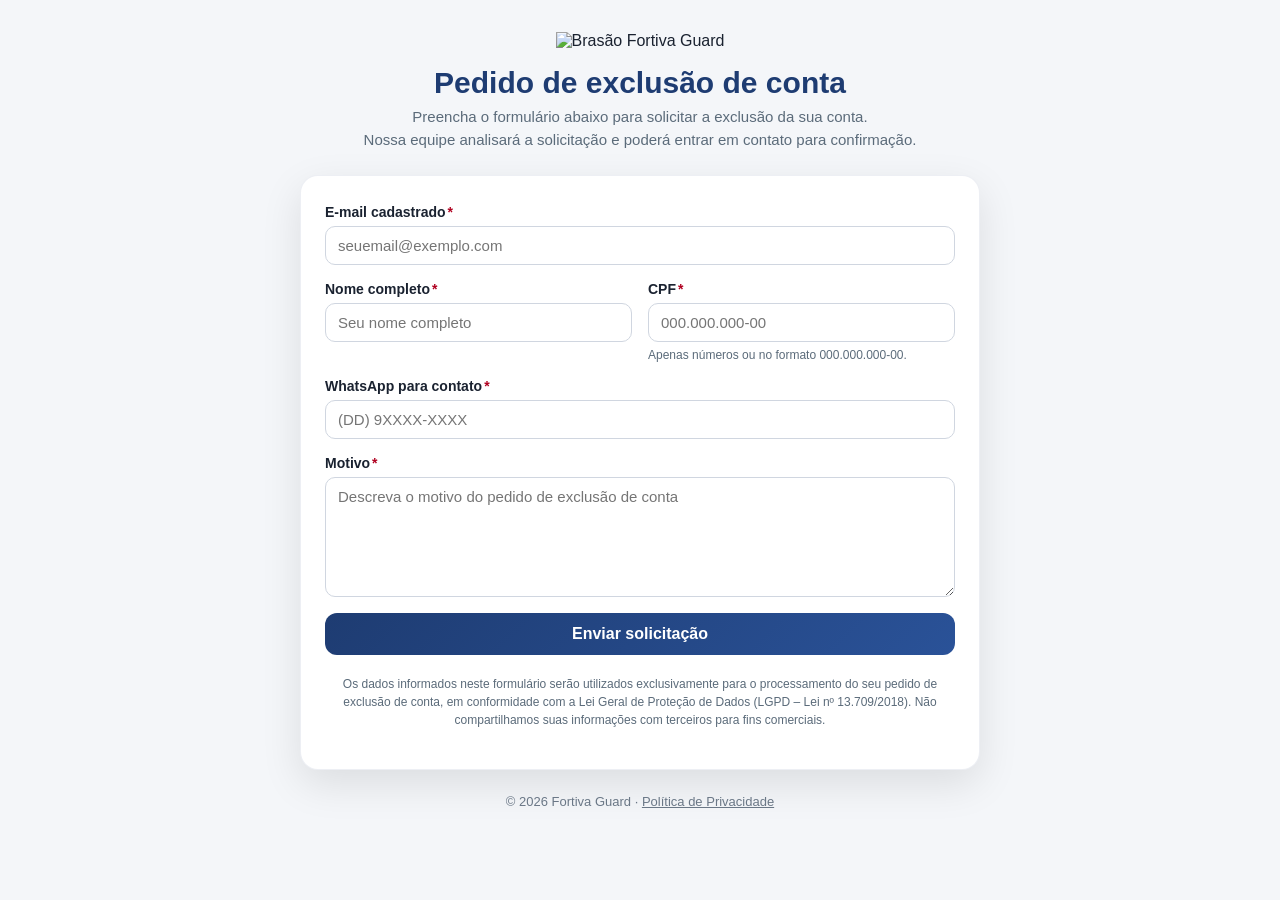
==== exclusao-conta/index.html @ 35949d7e "Changes before error encountered Agent-Logs-Url: https://github.com/emersonluanloss/emersonluanloss." ====
<!DOCTYPE html>
<html lang="pt-BR">
<head>
  <meta charset="UTF-8" />
  <meta name="viewport" content="width=device-width, initial-scale=1.0" />
  <title>Pedido de exclusão de conta</title>
  <style>
    :root {
      --bg: #f4f6f9;
      --card: #ffffff;
      --text: #1a2230;
      --muted: #5b6b7a;
      --brand1: #1e3c72;
      --brand2: #2a5298;
      --border: #d0d6e0;
      --shadow: 0 14px 40px rgba(0,0,0,.10);
      --radius: 18px;
    }

    * { box-sizing: border-box; }

    body {
      margin: 0;
      font-family: "Segoe UI", Arial, sans-serif;
      background: var(--bg);
      color: var(--text);
      padding: 32px 16px;
    }

    .container {
      max-width: 680px;
      margin: 0 auto;
    }

    /* ---- Header ---- */
    .page-header {
      text-align: center;
      margin-bottom: 24px;
    }

    .page-header img {
      width: clamp(80px, 18vw, 120px);
      height: auto;
      margin-bottom: 16px;
    }

    .page-header h1 {
      margin: 0 0 6px;
      color: var(--brand1);
      font-size: clamp(22px, 4vw, 30px);
    }

    .page-header p {
      margin: 0;
      color: var(--muted);
      font-size: 15px;
      line-height: 1.5;
    }

    /* ---- Card ---- */
    .card {
      background: var(--card);
      border-radius: var(--radius);
      box-shadow: var(--shadow);
      border: 1px solid rgba(30,60,114,.08);
      padding: 28px 24px;
    }

    /* ---- Form ---- */
    form {
      display: grid;
      gap: 16px;
    }

    .field {
      display: flex;
      flex-direction: column;
      gap: 6px;
    }

    .row {
      display: grid;
      grid-template-columns: 1fr 1fr;
      gap: 16px;
    }

    @media (max-width: 520px) {
      .row { grid-template-columns: 1fr; }
      .card { padding: 20px 16px; }
    }

    label {
      font-weight: 600;
      font-size: 14px;
      color: var(--text);
    }

    label .req {
      color: #b00020;
      margin-left: 2px;
    }

    input, textarea {
      width: 100%;
      padding: 10px 12px;
      border: 1px solid var(--border);
      border-radius: 10px;
      font-size: 15px;
      font-family: inherit;
      color: var(--text);
      background: #fff;
      transition: border-color .15s;
    }

    input:focus, textarea:focus {
      outline: none;
      border-color: var(--brand2);
      box-shadow: 0 0 0 3px rgba(42,82,152,.12);
    }

    textarea {
      min-height: 120px;
      resize: vertical;
    }

    .hint {
      font-size: 12px;
      color: var(--muted);
    }

    /* ---- Submit button ---- */
    button[type="submit"] {
      width: 100%;
      padding: 12px 16px;
      border: none;
      border-radius: 12px;
      font-size: 16px;
      font-weight: 700;
      font-family: inherit;
      background: linear-gradient(135deg, var(--brand1), var(--brand2));
      color: #fff;
      cursor: pointer;
      transition: opacity .15s;
    }

    button[type="submit"]:hover {
      opacity: 0.88;
    }

    /* ---- Privacy notice ---- */
    .privacy {
      margin-top: 4px;
      font-size: 12px;
      color: var(--muted);
      line-height: 1.5;
      text-align: center;
    }

    /* ---- Footer ---- */
    footer {
      text-align: center;
      margin-top: 24px;
      color: #6a7786;
      font-size: 13px;
    }
  </style>
</head>
<body>

  <div class="container">

    <header class="page-header">
      <img src="https://project-files.picsart.com/project_files/05994a62-886b-4dee-88cc-9167a17dcbdc.png" alt="Brasão Fortiva Guard" />
      <h1>Pedido de exclusão de conta</h1>
      <p>Preencha o formulário abaixo para solicitar a exclusão da sua conta.<br />Nossa equipe analisará a solicitação e poderá entrar em contato para confirmação.</p>
    </header>

    <main class="card">
      <form action="https://formspree.io/f/xyklakvj" method="POST">

        <!-- Assunto fixo para identificação no e-mail recebido -->
        <input type="hidden" name="assunto" value="Pedido de exclusão de conta" />

        <div class="field">
          <label for="email">E-mail cadastrado<span class="req">*</span></label>
          <input
            id="email"
            name="email"
            type="email"
            autocomplete="email"
            required
            placeholder="seuemail@exemplo.com"
          />
        </div>

        <div class="row">
          <div class="field">
            <label for="nome">Nome completo<span class="req">*</span></label>
            <input
              id="nome"
              name="nome_completo"
              type="text"
              autocomplete="name"
              required
              placeholder="Seu nome completo"
            />
          </div>

          <div class="field">
            <label for="cpf">CPF<span class="req">*</span></label>
            <input
              id="cpf"
              name="cpf"
              type="text"
              inputmode="numeric"
              required
              placeholder="000.000.000-00"
            />
            <span class="hint">Apenas números ou no formato 000.000.000-00.</span>
          </div>
        </div>

        <div class="field">
          <label for="whatsapp">WhatsApp para contato<span class="req">*</span></label>
          <input
            id="whatsapp"
            name="whatsapp"
            type="tel"
            required
            placeholder="(DD) 9XXXX-XXXX"
          />
        </div>

        <div class="field">
          <label for="motivo">Motivo<span class="req">*</span></label>
          <textarea
            id="motivo"
            name="motivo"
            required
            placeholder="Descreva o motivo do pedido de exclusão de conta"
          ></textarea>
        </div>

        <!-- Honeypot anti-spam: não deve ser preenchido por humanos -->
        <input type="text" name="_gotcha" style="display:none" tabindex="-1" autocomplete="off" />

        <button type="submit">Enviar solicitação</button>

        <p class="privacy">
          Os dados informados neste formulário serão utilizados exclusivamente para o processamento do seu pedido de exclusão de conta,
          em conformidade com a Lei Geral de Proteção de Dados (LGPD – Lei nº 13.709/2018).
          Não compartilhamos suas informações com terceiros para fins comerciais.
        </p>

      </form>
    </main>

    <footer>
      © 2026 Fortiva Guard · <a href="/" style="color:inherit;">Política de Privacidade</a>
    </footer>

  </div>

</body>
</html>
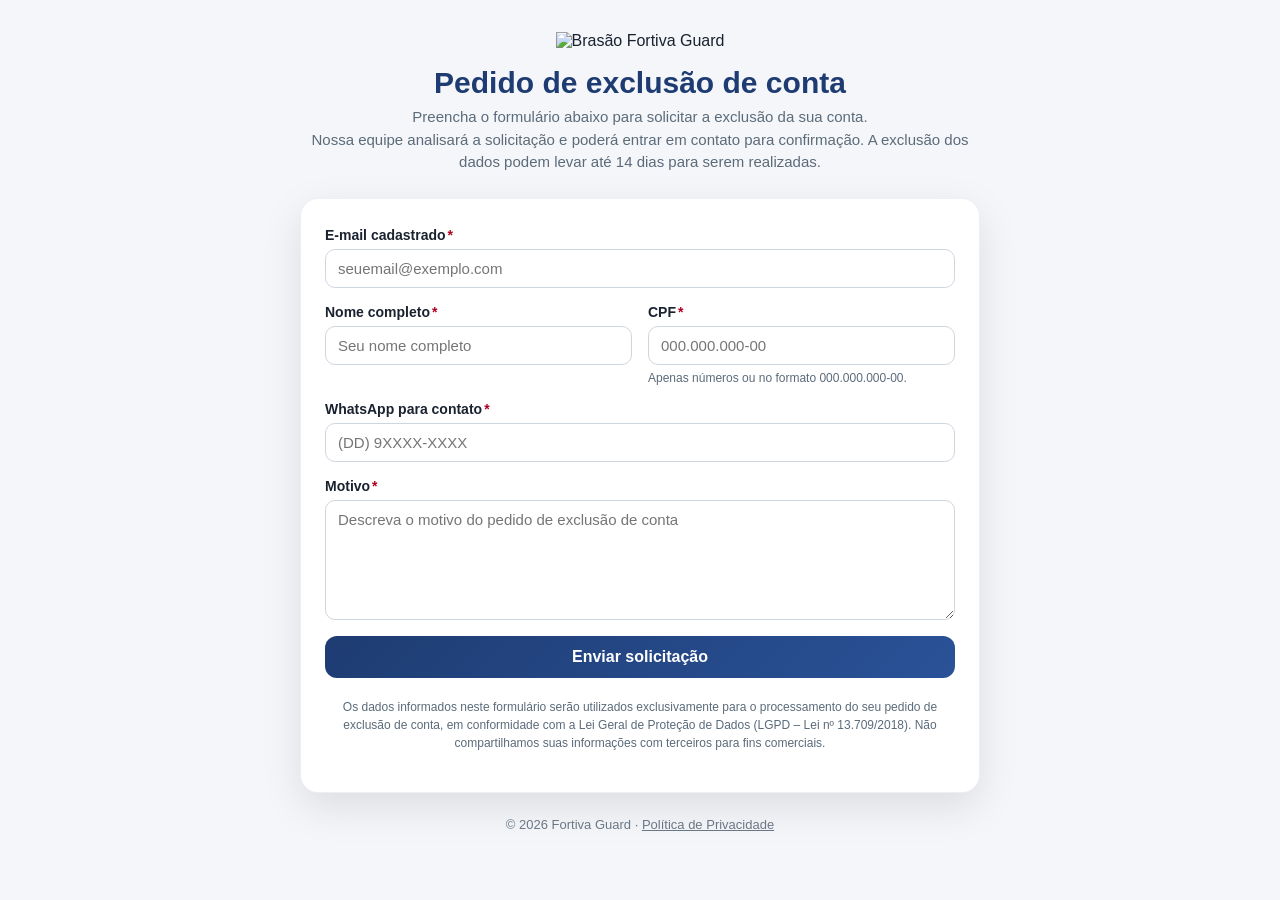
==== commit 7aefb347: "Update account deletion request message Added information about data deletion timeframe." ====
--- a/exclusao-conta/index.html
+++ b/exclusao-conta/index.html
@@ -172,7 +172,7 @@
     <header class="page-header">
       <img src="https://project-files.picsart.com/project_files/05994a62-886b-4dee-88cc-9167a17dcbdc.png" alt="Brasão Fortiva Guard" />
       <h1>Pedido de exclusão de conta</h1>
-      <p>Preencha o formulário abaixo para solicitar a exclusão da sua conta.<br />Nossa equipe analisará a solicitação e poderá entrar em contato para confirmação.</p>
+      <p>Preencha o formulário abaixo para solicitar a exclusão da sua conta.<br />Nossa equipe analisará a solicitação e poderá entrar em contato para confirmação. A exclusão dos dados podem levar até 14 dias para serem realizadas.</p>
     </header>
 
     <main class="card">
